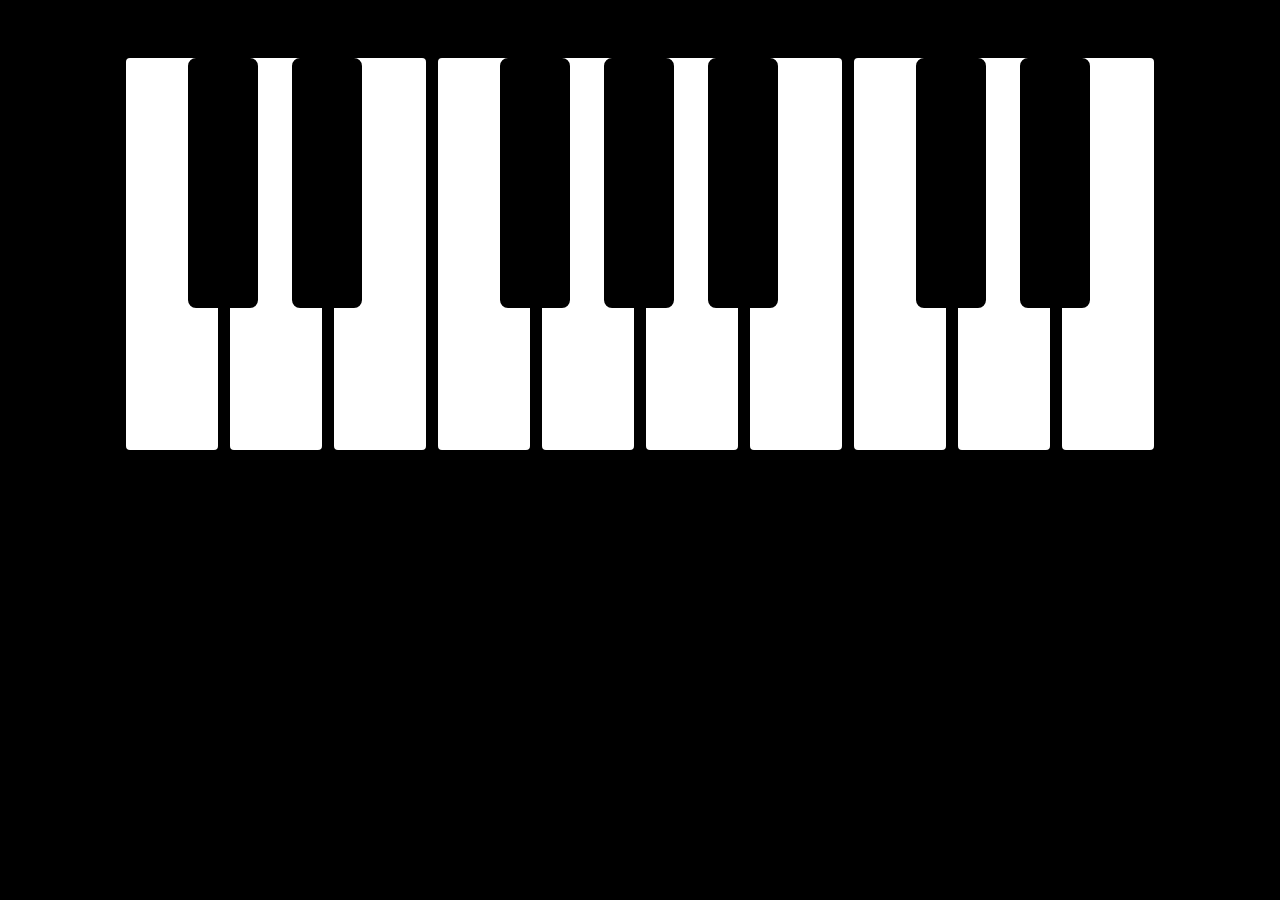
==== clock 第三版/castle.html @ f56c8b6b "Add files via upload" ====
<!DOCTYPE html>
<html lang="en">
	<head>
		<meta charset="UTF-8" />
		<meta name="viewport" content="width=device-width, initial-scale=1.0" />
		<title>Document</title>
		<style>
			html {
				background: #000;
				font-family: "Noto Serif", serif;
				/* -webkit-font-smoothing: antialiased; */
				text-align: center;
			}
			.piano {
				width: 1200px;
				height: 800px;
				position: absolute;
				top: 50%;
				left: 50%;
				transform: translate(-50%, -50%);
				border: 4px solid black;
				border-radius: 0.5rem;
				transition: all 0.1s ease;
				box-sizing: border-box;
			}
			.keys {
				margin: auto;
				width: 100px;
				height: 400px;
				background: #fff;
				border: 4px solid black;
				border-radius: 0.5rem;
				transition: all 0.1s ease;
				display: inline-block;
				box-sizing: border-box;
				position: relative;
			}
			.sharps {
				width: 70px;
				height: 250px;
				background: #000;
				border: 4px solid black;
				border-radius: 0.5rem;
				transition: all 0.1s ease;
				box-sizing: border-box;
				position: absolute;
				left: calc(50% + 16px);
				z-index: 2;
			}
		</style>
	</head>
	<body>
		<div class="piano">
			<div class="keys" id="C3"><div class="sharps" id="C3#"></div></div>
			<div class="keys" id="D3"><div class="sharps" id="D3#"></div></div>
			<div class="keys" id="E3"></div>
			<div class="keys" id="F3"><div class="sharps" id="F3#"></div></div>
			<div class="keys" id="G3"><div class="sharps" id="G3#"></div></div>
			<div class="keys" id="A3"><div class="sharps" id="A3#"></div></div>
			<div class="keys" id="B3"></div>
			<div class="keys" id="C4"><div class="sharps" id="C4#"></div></div>
			<div class="keys" id="D4"><div class="sharps" id="D4#"></div></div>
			<div class="keys" id="E4"></div>
		</div>
		<audio src="./piano/C3.mp3" id="C3"></audio>
		<audio src="./piano/C#3.mp3" id="C3#"></audio>
		<audio src="./piano/D3.mp3" id="D3"></audio>
		<audio src="./piano/D#3.mp3" id="D3#"></audio>
		<audio src="./piano/E3.mp3" id="E3"></audio>
		<audio src="./piano/F3.mp3" id="F3"></audio>
		<audio src="./piano/F#3.mp3" id="F3#"></audio>
		<audio src="./piano/G3.mp3" id="G3"></audio>
		<audio src="./piano/G#3.mp3" id="G3#"></audio>
		<audio src="./piano/A3.mp3" id="A3"></audio>
		<audio src="./piano/A#3.mp3" id="A3#"></audio>
		<audio src="./piano/B3.mp3" id="B3"></audio>
		<audio src="./piano/C4.mp3" id="C4"></audio>
		<audio src="./piano/C#4.mp3" id="C4#"></audio>
		<audio src="./piano/D4.mp3" id="D4"></audio>
		<audio src="./piano/D#4.mp3" id="D4#"></audio>
		<audio src="./piano/E4.mp3" id="E4"></audio>

		<script>
			const keys = document.querySelectorAll(".keys");
			const sharps = document.querySelectorAll(".sharps");

			keys.forEach((key) => {
				key.addEventListener("click", () => {
					key.classList.add("playing");
					const audio = document.querySelector(`audio#${key.id}`);
					audio.currentTime = 0;
					audio.play();
				});
			});
		</script>
	</body>
</html>
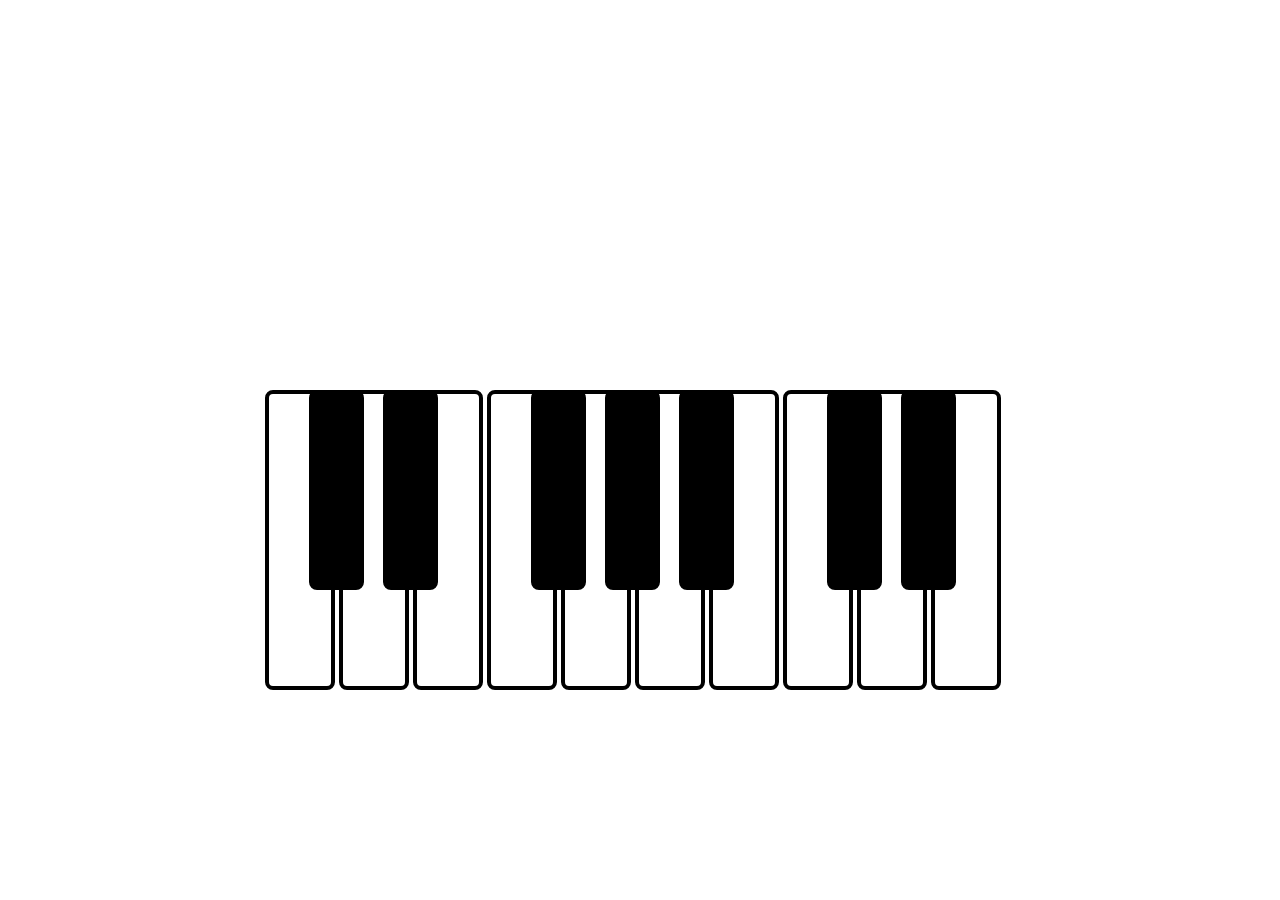
==== commit c2d00fa5: "Add files via upload" ====
--- a/clock 第三版/castle.html
+++ b/clock 第三版/castle.html
@@ -6,92 +6,136 @@
 		<title>Document</title>
 		<style>
 			html {
-				background: #000;
 				font-family: "Noto Serif", serif;
-				/* -webkit-font-smoothing: antialiased; */
-				text-align: center;
+				-webkit-font-smoothing: antialiased;
 			}
 			.piano {
-				width: 1200px;
-				height: 800px;
+				width: 750px;
+				height: 300px;
 				position: absolute;
-				top: 50%;
+				top: 60%;
 				left: 50%;
 				transform: translate(-50%, -50%);
-				border: 4px solid black;
 				border-radius: 0.5rem;
 				transition: all 0.1s ease;
 				box-sizing: border-box;
+				user-select: none;
 			}
 			.keys {
 				margin: auto;
-				width: 100px;
-				height: 400px;
+				width: 70px;
+				height: 300px;
 				background: #fff;
 				border: 4px solid black;
 				border-radius: 0.5rem;
 				transition: all 0.1s ease;
 				display: inline-block;
 				box-sizing: border-box;
-				position: relative;
 			}
+
 			.sharps {
-				width: 70px;
-				height: 250px;
+				width: 55px;
+				height: 200px;
 				background: #000;
 				border: 4px solid black;
 				border-radius: 0.5rem;
 				transition: all 0.1s ease;
 				box-sizing: border-box;
 				position: absolute;
-				left: calc(50% + 16px);
-				z-index: 2;
+				top: 0;
+				/* z-index: 2; */
+			}
+			#C3s {
+				left: 44px;
+			}
+			#D3s {
+				left: 118px;
+			}
+			#F3s {
+				left: 266px;
+			}
+			#G3s {
+				left: 340px;
+			}
+			#A3s {
+				left: 414px;
+			}
+			#C4s {
+				left: 562px;
+			}
+			#D4s {
+				left: 636px;
+			}
+			.playing {
+				transform: scale(0.95);
+				border-color: #028ae9;
+				box-shadow: 0 0 1rem #028ae9;
 			}
 		</style>
 	</head>
 	<body>
 		<div class="piano">
-			<div class="keys" id="C3"><div class="sharps" id="C3#"></div></div>
-			<div class="keys" id="D3"><div class="sharps" id="D3#"></div></div>
+			<div class="keys" id="C3"></div>
+			<div class="sharps" id="C3s"></div>
+			<div class="keys" id="D3"></div>
+			<div class="sharps" id="D3s"></div>
 			<div class="keys" id="E3"></div>
-			<div class="keys" id="F3"><div class="sharps" id="F3#"></div></div>
-			<div class="keys" id="G3"><div class="sharps" id="G3#"></div></div>
-			<div class="keys" id="A3"><div class="sharps" id="A3#"></div></div>
+			<div class="keys" id="F3"></div>
+			<div class="sharps" id="F3s"></div>
+			<div class="keys" id="G3"></div>
+			<div class="sharps" id="G3s"></div>
+			<div class="keys" id="A3"></div>
+			<div class="sharps" id="A3s"></div>
 			<div class="keys" id="B3"></div>
-			<div class="keys" id="C4"><div class="sharps" id="C4#"></div></div>
-			<div class="keys" id="D4"><div class="sharps" id="D4#"></div></div>
+			<div class="keys" id="C4"></div>
+			<div class="sharps" id="C4s"></div>
+			<div class="keys" id="D4"></div>
+			<div class="sharps" id="D4s"></div>
 			<div class="keys" id="E4"></div>
 		</div>
 		<audio src="./piano/C3.mp3" id="C3"></audio>
-		<audio src="./piano/C#3.mp3" id="C3#"></audio>
+		<audio src="./piano/C#3.mp3" id="C3s"></audio>
 		<audio src="./piano/D3.mp3" id="D3"></audio>
-		<audio src="./piano/D#3.mp3" id="D3#"></audio>
+		<audio src="./piano/D#3.mp3" id="D3s"></audio>
 		<audio src="./piano/E3.mp3" id="E3"></audio>
 		<audio src="./piano/F3.mp3" id="F3"></audio>
-		<audio src="./piano/F#3.mp3" id="F3#"></audio>
+		<audio src="./piano/F#3.mp3" id="F3s"></audio>
 		<audio src="./piano/G3.mp3" id="G3"></audio>
-		<audio src="./piano/G#3.mp3" id="G3#"></audio>
+		<audio src="./piano/G#3.mp3" id="G3s"></audio>
 		<audio src="./piano/A3.mp3" id="A3"></audio>
-		<audio src="./piano/A#3.mp3" id="A3#"></audio>
+		<audio src="./piano/A#3.mp3" id="A3s"></audio>
 		<audio src="./piano/B3.mp3" id="B3"></audio>
 		<audio src="./piano/C4.mp3" id="C4"></audio>
-		<audio src="./piano/C#4.mp3" id="C4#"></audio>
+		<audio src="./piano/C#4.mp3" id="C4s"></audio>
 		<audio src="./piano/D4.mp3" id="D4"></audio>
-		<audio src="./piano/D#4.mp3" id="D4#"></audio>
+		<audio src="./piano/D#4.mp3" id="D4s"></audio>
 		<audio src="./piano/E4.mp3" id="E4"></audio>
+		<script>
+			const keys = document.getElementsByClassName("keys");
+			const sharps = document.getElementsByClassName("sharps");
 
-		<script>
-			const keys = document.querySelectorAll(".keys");
-			const sharps = document.querySelectorAll(".sharps");
-
-			keys.forEach((key) => {
+			for (const key of keys) {
 				key.addEventListener("click", () => {
 					key.classList.add("playing");
-					const audio = document.querySelector(`audio#${key.id}`);
-					audio.currentTime = 0;
-					audio.play();
+					const audio1 = document.querySelector(`audio#${key.id}`);
+					audio1.currentTime = 0;
+					audio1.play();
 				});
-			});
+				key.addEventListener("transitionend", () => {
+					key.classList.remove("playing");
+				});
+			}
+			for (const sharp of sharps) {
+				sharp.addEventListener("click", () => {
+					sharp.classList.add("playing");
+					const audio2 = document.querySelector(`audio#${sharp.id}`);
+					audio2.currentTime = 0;
+					audio2.play();
+				});
+				sharp.addEventListener("transitionend", () => {
+					sharp.classList.remove("playing");
+				});
+			}
 		</script>
 	</body>
 </html>
